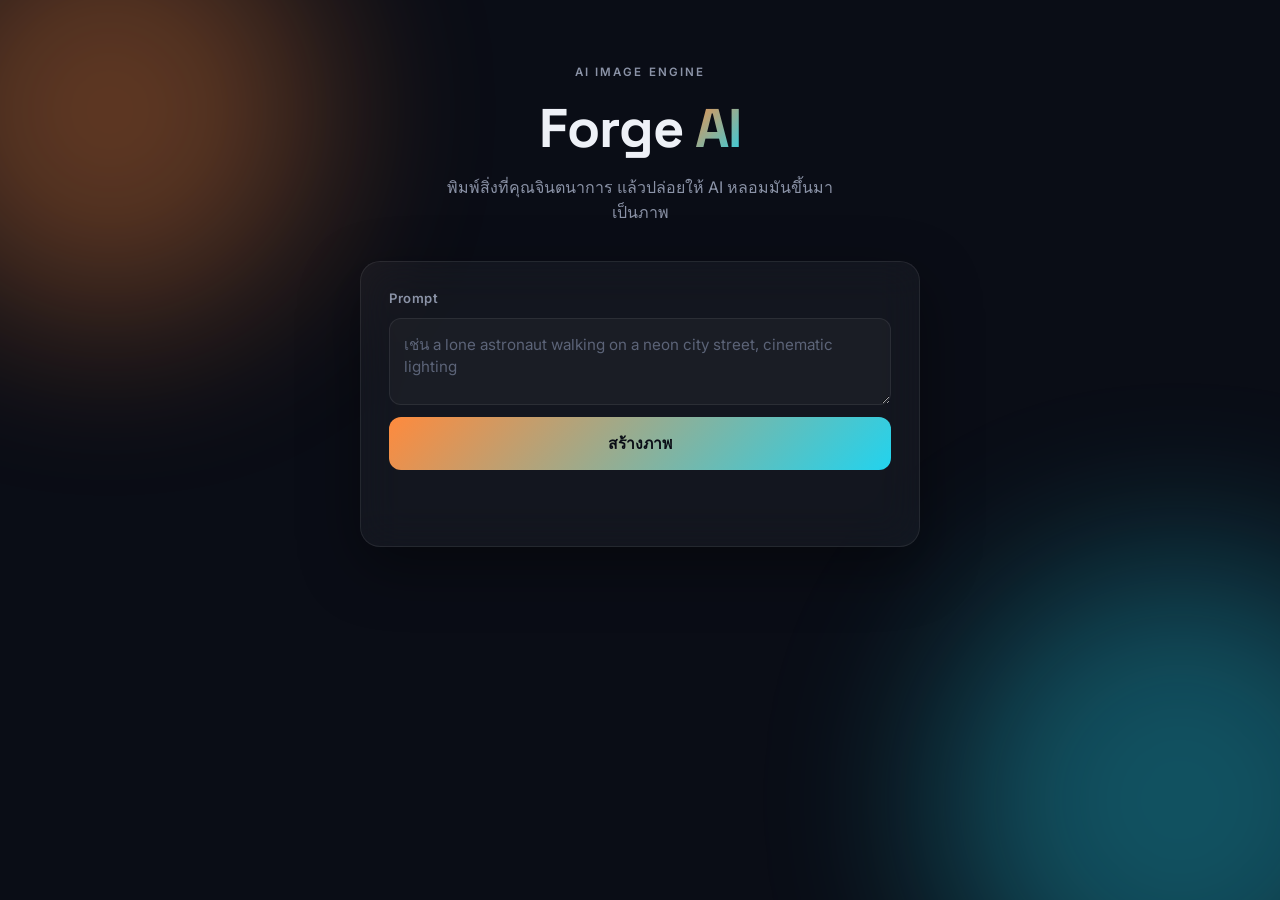
==== frontend/index.html @ cef06d4a "feat: build frontend UI (#2)" ====
<!DOCTYPE html>
<html lang="th">
<head>
  <meta charset="UTF-8">
  <meta name="viewport" content="width=device-width, initial-scale=1.0">
  <title>Forge AI</title>
  <link rel="preconnect" href="https://fonts.googleapis.com">
  <link href="https://fonts.googleapis.com/css2?family=Space+Grotesk:wght@400;500;600;700&family=Inter:wght@400;500;600&display=swap" rel="stylesheet">
  <link rel="stylesheet" href="style.css">
</head>
<body>

  <div class="glow-orb glow-orb-1"></div>
  <div class="glow-orb glow-orb-2"></div>

  <main class="container">
    <header class="hero">
      <span class="eyebrow">AI IMAGE ENGINE</span>
      <h1>Forge <span class="grad-text">AI</span></h1>
      <p class="subtitle">พิมพ์สิ่งที่คุณจินตนาการ แล้วปล่อยให้ AI หลอมมันขึ้นมาเป็นภาพ</p>
    </header>

    <section class="panel">
      <form id="generate-form">
        <label for="prompt">Prompt</label>
        <textarea
          id="prompt"
          name="prompt"
          rows="3"
          placeholder="เช่น a lone astronaut walking on a neon city street, cinematic lighting"
          required
        ></textarea>
        <button type="submit" id="submit-btn">
          <span class="btn-text">สร้างภาพ</span>
          <span class="btn-spinner"></span>
        </button>
      </form>

      <p id="status"></p>

      <div id="result">
        <img id="result-image" src="" alt="ผลลัพธ์ภาพ AI">
      </div>
    </section>
  </main>

  <script src="script.js"></script>
</body>
</html>
---- frontend/style.css ----
* {
  box-sizing: border-box;
  margin: 0;
  padding: 0;
}

:root {
  --bg: #0a0d16;
  --panel: rgba(255, 255, 255, 0.04);
  --panel-border: rgba(255, 255, 255, 0.08);
  --amber: #ff8a3d;
  --cyan: #22d3ee;
  --text: #eef1f7;
  --text-dim: #8b93a7;
}

body {
  font-family: 'Inter', system-ui, sans-serif;
  background: var(--bg);
  color: var(--text);
  min-height: 100vh;
  display: flex;
  justify-content: center;
  align-items: flex-start;
  padding: 60px 20px;
  overflow-x: hidden;
  position: relative;
}

/* --- signature glow orbs, drifting slowly in the background --- */
.glow-orb {
  position: fixed;
  border-radius: 50%;
  filter: blur(90px);
  opacity: 0.35;
  z-index: 0;
  pointer-events: none;
}

.glow-orb-1 {
  width: 420px;
  height: 420px;
  background: var(--amber);
  top: -100px;
  left: -100px;
  animation: drift1 14s ease-in-out infinite;
}

.glow-orb-2 {
  width: 480px;
  height: 480px;
  background: var(--cyan);
  bottom: -140px;
  right: -140px;
  animation: drift2 16s ease-in-out infinite;
}

@keyframes drift1 {
  0%, 100% { transform: translate(0, 0); }
  50% { transform: translate(60px, 40px); }
}

@keyframes drift2 {
  0%, 100% { transform: translate(0, 0); }
  50% { transform: translate(-50px, -30px); }
}

.container {
  position: relative;
  z-index: 1;
  width: 100%;
  max-width: 560px;
}

/* --- hero --- */
.hero {
  text-align: center;
  margin-bottom: 36px;
  animation: fadeUp 0.8s ease both;
}

.eyebrow {
  display: inline-block;
  font-size: 0.72rem;
  letter-spacing: 0.18em;
  color: var(--text-dim);
  font-weight: 600;
  margin-bottom: 14px;
}

h1 {
  font-family: 'Space Grotesk', sans-serif;
  font-size: clamp(2.4rem, 6vw, 3.4rem);
  font-weight: 700;
  letter-spacing: -0.02em;
}

.grad-text {
  background: linear-gradient(135deg, var(--amber), var(--cyan));
  -webkit-background-clip: text;
  background-clip: text;
  color: transparent;
}

.subtitle {
  margin-top: 12px;
  color: var(--text-dim);
  font-size: 1rem;
  max-width: 400px;
  margin-left: auto;
  margin-right: auto;
}

/* --- glass panel --- */
.panel {
  background: var(--panel);
  border: 1px solid var(--panel-border);
  backdrop-filter: blur(20px);
  -webkit-backdrop-filter: blur(20px);
  border-radius: 20px;
  padding: 28px;
  box-shadow: 0 20px 60px rgba(0, 0, 0, 0.4);
  animation: fadeUp 0.8s ease 0.15s both;
}

form {
  display: flex;
  flex-direction: column;
  gap: 12px;
}

label {
  font-size: 0.82rem;
  font-weight: 600;
  color: var(--text-dim);
  letter-spacing: 0.04em;
}

textarea {
  background: rgba(255, 255, 255, 0.03);
  border: 1px solid var(--panel-border);
  border-radius: 12px;
  padding: 14px;
  color: var(--text);
  font-family: inherit;
  font-size: 0.95rem;
  resize: vertical;
  transition: border-color 0.25s, box-shadow 0.25s;
}

textarea::placeholder {
  color: #5c6478;
}

textarea:focus {
  outline: none;
  border-color: var(--cyan);
  box-shadow: 0 0 0 4px rgba(34, 211, 238, 0.12);
}

button {
  position: relative;
  padding: 14px;
  border: none;
  border-radius: 12px;
  background: linear-gradient(135deg, var(--amber), var(--cyan));
  color: #0a0d16;
  font-family: 'Space Grotesk', sans-serif;
  font-weight: 700;
  font-size: 0.98rem;
  cursor: pointer;
  transition: transform 0.15s, box-shadow 0.25s;
  display: flex;
  align-items: center;
  justify-content: center;
  gap: 10px;
}

button:hover:not(:disabled) {
  transform: translateY(-1px);
  box-shadow: 0 8px 24px rgba(255, 138, 61, 0.3);
}

button:disabled {
  opacity: 0.7;
  cursor: not-allowed;
}

.btn-spinner {
  display: none;
  width: 16px;
  height: 16px;
  border: 2px solid rgba(10, 13, 22, 0.3);
  border-top-color: #0a0d16;
  border-radius: 50%;
  animation: spin 0.7s linear infinite;
}

button.loading .btn-text { opacity: 0.6; }
button.loading .btn-spinner { display: inline-block; }

@keyframes spin {
  to { transform: rotate(360deg); }
}

#status {
  text-align: center;
  margin-top: 14px;
  font-size: 0.85rem;
  color: var(--text-dim);
  min-height: 1.2em;
}

#status.error { color: #f87171; }
#status.success { color: var(--cyan); }

#result {
  margin-top: 18px;
}

#result-image {
  display: none;
  width: 100%;
  border-radius: 14px;
  opacity: 0;
  transform: scale(0.97);
  transition: opacity 0.5s ease, transform 0.5s ease;
}

#result-image.show {
  display: block;
  opacity: 1;
  transform: scale(1);
}

@keyframes fadeUp {
  from { opacity: 0; transform: translateY(16px); }
  to { opacity: 1; transform: translateY(0); }
}

@media (prefers-reduced-motion: reduce) {
  .glow-orb, .hero, .panel, #result-image {
    animation: none !important;
    transition: none !important;
  }
}
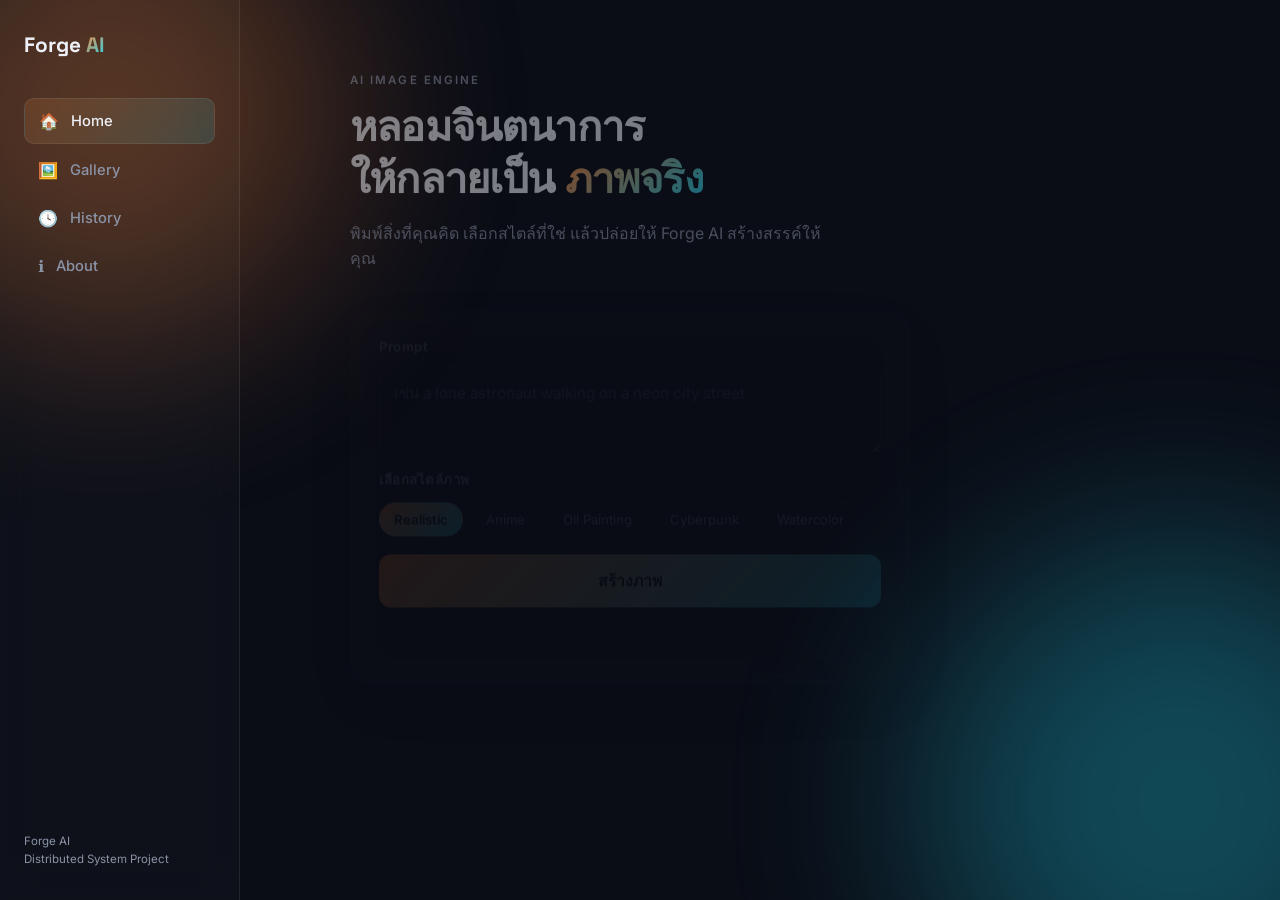
==== commit dd1c0579: "feat: แยกเป็น multi-page (home, gallery, history, about) (#2)" ====
--- a/frontend/index.html
+++ b/frontend/index.html
@@ -2,48 +2,10 @@
 <html lang="th">
 <head>
   <meta charset="UTF-8">
-  <meta name="viewport" content="width=device-width, initial-scale=1.0">
+  <meta http-equiv="refresh" content="0; url=home.html">
   <title>Forge AI</title>
-  <link rel="preconnect" href="https://fonts.googleapis.com">
-  <link href="https://fonts.googleapis.com/css2?family=Space+Grotesk:wght@400;500;600;700&family=Inter:wght@400;500;600&display=swap" rel="stylesheet">
-  <link rel="stylesheet" href="style.css">
 </head>
 <body>
-
-  <div class="glow-orb glow-orb-1"></div>
-  <div class="glow-orb glow-orb-2"></div>
-
-  <main class="container">
-    <header class="hero">
-      <span class="eyebrow">AI IMAGE ENGINE</span>
-      <h1>Forge <span class="grad-text">AI</span></h1>
-      <p class="subtitle">พิมพ์สิ่งที่คุณจินตนาการ แล้วปล่อยให้ AI หลอมมันขึ้นมาเป็นภาพ</p>
-    </header>
-
-    <section class="panel">
-      <form id="generate-form">
-        <label for="prompt">Prompt</label>
-        <textarea
-          id="prompt"
-          name="prompt"
-          rows="3"
-          placeholder="เช่น a lone astronaut walking on a neon city street, cinematic lighting"
-          required
-        ></textarea>
-        <button type="submit" id="submit-btn">
-          <span class="btn-text">สร้างภาพ</span>
-          <span class="btn-spinner"></span>
-        </button>
-      </form>
-
-      <p id="status"></p>
-
-      <div id="result">
-        <img id="result-image" src="" alt="ผลลัพธ์ภาพ AI">
-      </div>
-    </section>
-  </main>
-
-  <script src="script.js"></script>
+  <p>กำลังพาไปหน้าแรก... ถ้าไม่เปลี่ยนหน้าอัตโนมัติ <a href="home.html">คลิกที่นี่</a></p>
 </body>
 </html>
